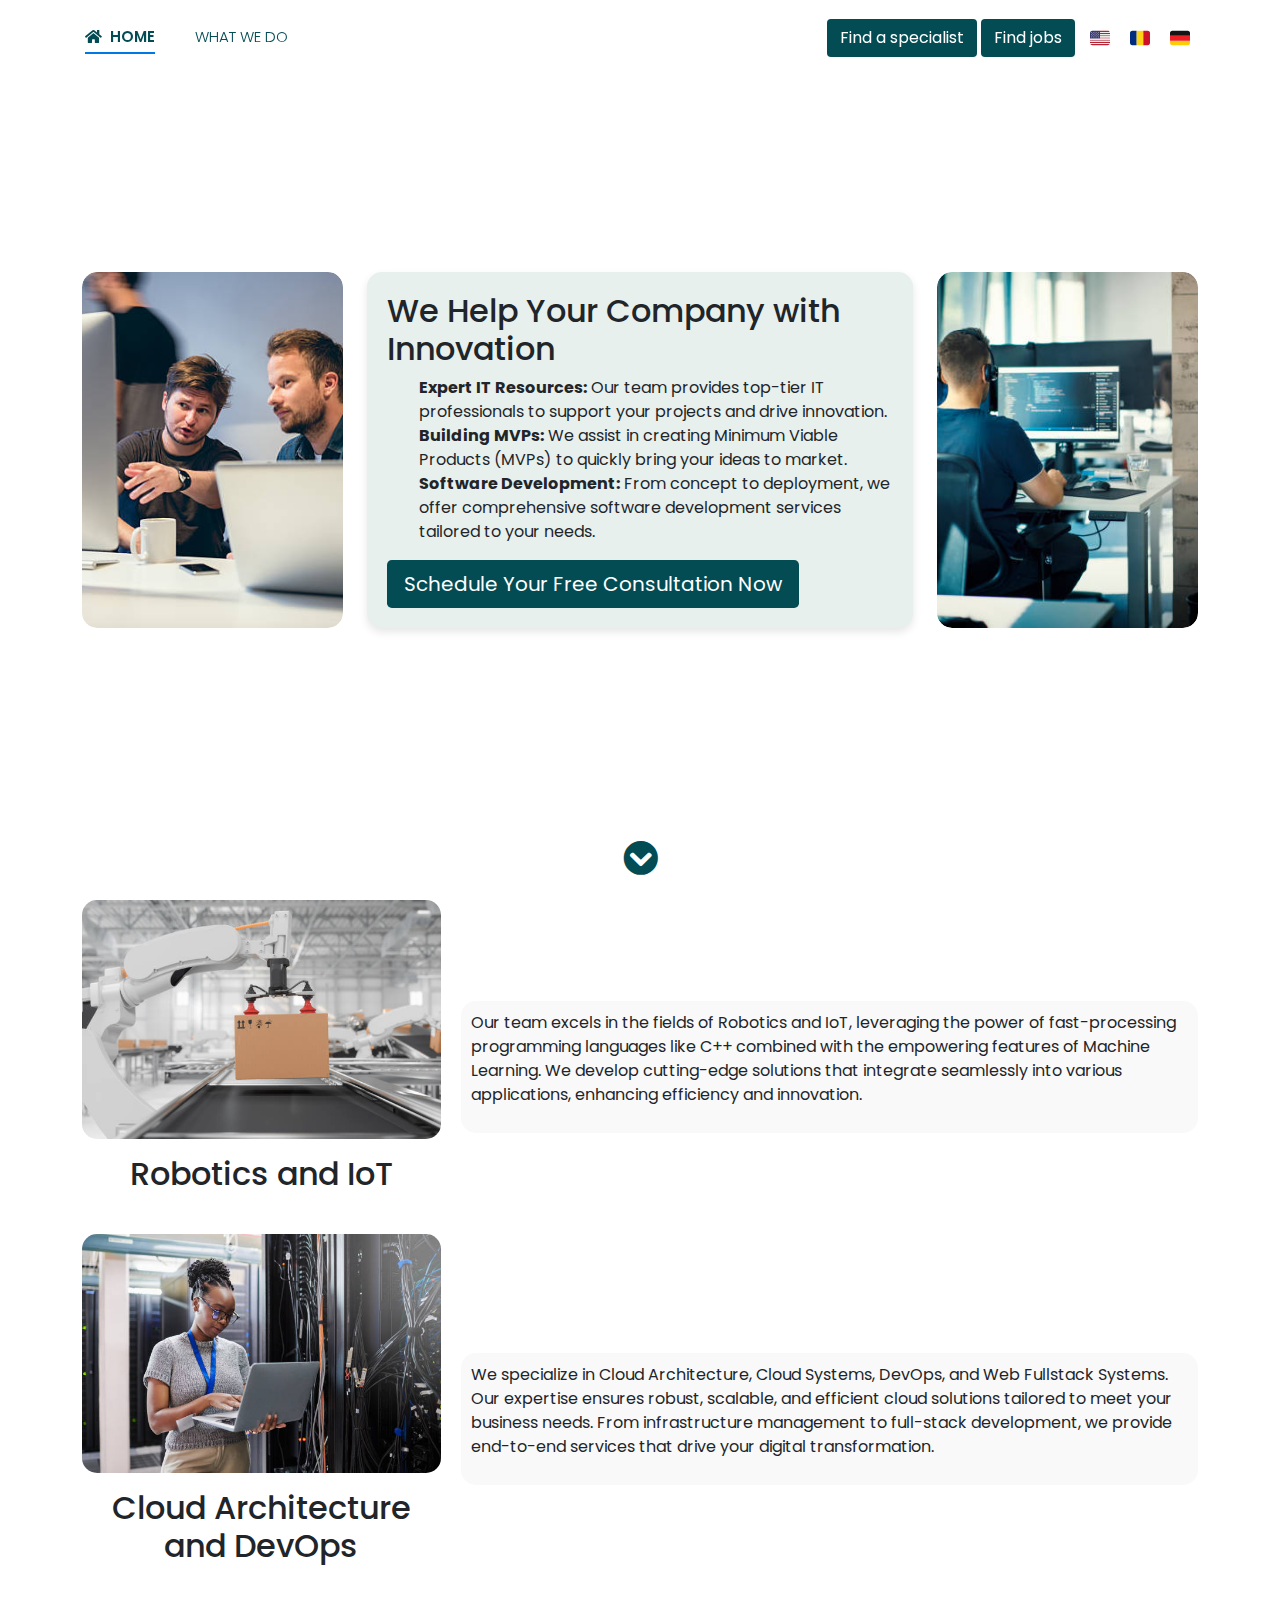
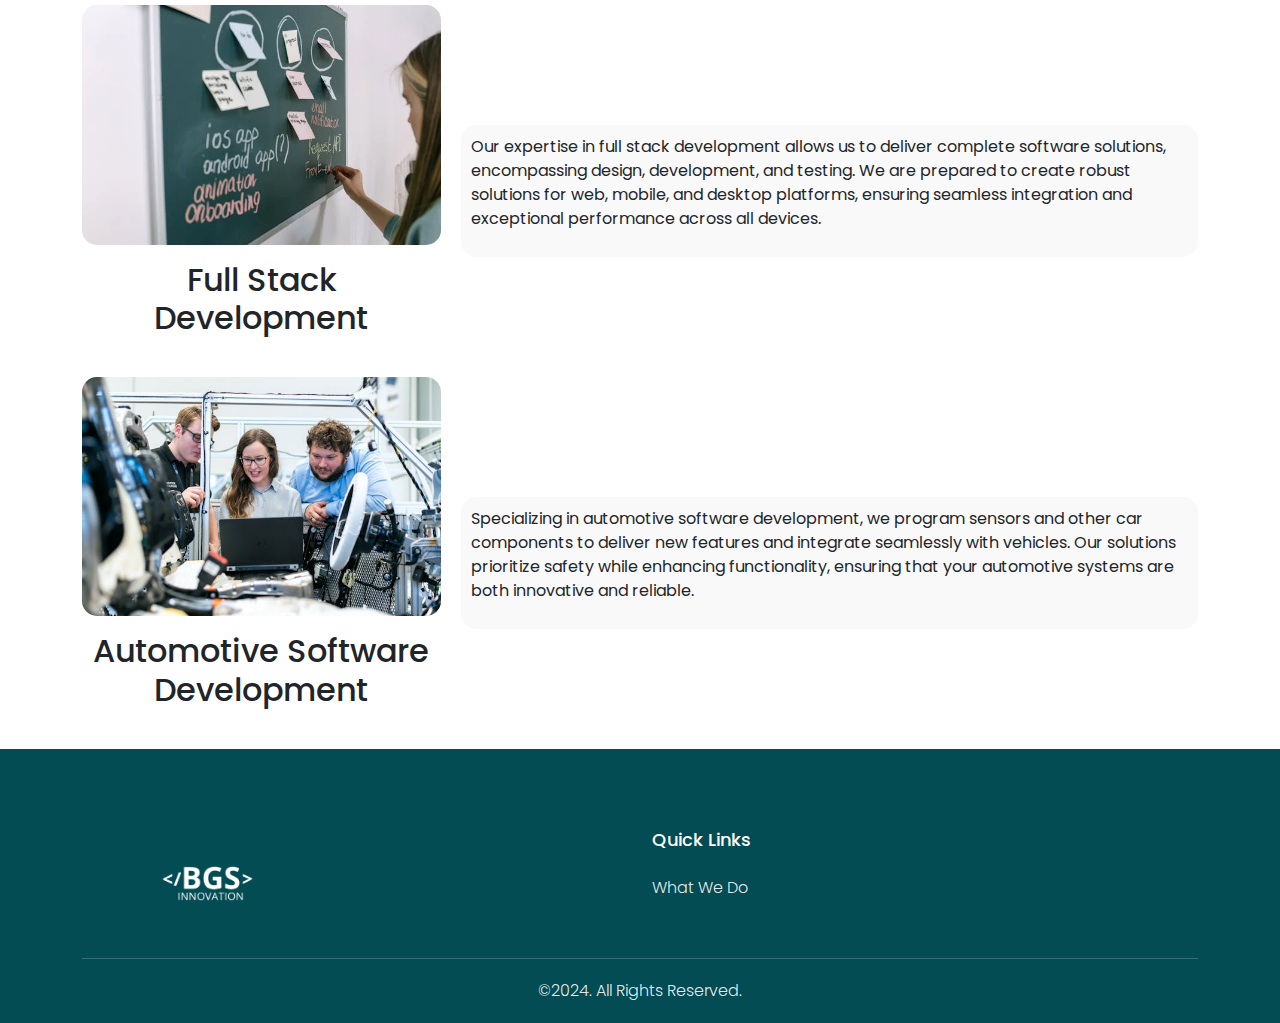
==== test.html @ bf48eb94 "BGS - color and style changes" ====
<!DOCTYPE html>
<html lang="en">

<head>
    <meta charset="UTF-8">
    <meta http-equiv="X-UA-Compatible" content="IE=edge">
    <meta name="viewport" content="width=device-width, initial-scale=1.0">
    <title>BGS Innovation</title>

    <!-- Favicons -->
    <link href="assets/favicon_io-black/favicon-32x32.png" rel="icon">
    <link href="assets/favicon_io-black/apple-touch-icon.png" rel="apple-touch-icon">

    <!-- owl carousel css -->
    <link rel="stylesheet" href="css/owl.carousel.min.css">
    <!-- font awesome css -->
    <link rel="stylesheet" href="https://cdnjs.cloudflare.com/ajax/libs/font-awesome/5.15.3/css/all.min.css">
    <!-- bootstrap css -->
    <link rel="stylesheet" href="css/bootstrap.min.css">
    <!-- main css -->
    <link rel="stylesheet" href="css/style.css">
</head>

<body>
<!-- Preloader Start -->
    <div class="preloader">
        <span></span>
    </div>  
<!-- Preloader End -->


<!-- Navbar Start -->
    <nav class="navbar navbar-expand-lg navbar-dark fixed-top">
        <div class="container">
            <!-- <a class="navbar-brand d-block d-sm-none" href="#">Yordan App</a> -->
            <a class="navbar-brand d-lg-none" href="#">
                <img src="assets/logo/BGS-removebg-preview.png" height="35" alt="">
            </a>

            <button class="navbar-toggler" type="button" data-bs-toggle="collapse"
                data-bs-target="#navbarSupportedContent" aria-controls="navbarSupportedContent" aria-expanded="false"
                aria-label="Toggle navigation">
                <span class="navbar-toggler-icon navbar-dark"></span>
            </button>

            <div class="collapse navbar-collapse" id="navbarSupportedContent">
                <ul class="navbar-nav me-auto mb-2 mb-lg-0">
                    <li class="nav-item">
                        <a class="nav-link active" data-scroll-nav="0" aria-current="page" href="#"><i
                                class="fas fa-home me-2"></i>Home</a>
                    </li>
                    <li class="nav-item">
                        <a class="nav-link" data-scroll-nav="1" href="#">What We Do</a>
                    </li>
                </ul>
                <div>
                    <a href="https://bgs-registration-flow.onrender.com/companies" target="_blank" class="btn btn-schedule  btn-block">Find a specialist</a>
                    <a href="https://bgs-registration-flow.onrender.com/developers" target="_blank" class="btn btn-schedule  btn-block">Find jobs</a>
                </div>
                <div class="flags">
                    <img src="assets/images/Twitter-Twemoji-Flags-United-States-Flag.svg" alt="USA">
                    <img src="assets/images/Twitter-Twemoji-Flags-Romania-Flag.svg" alt="Romania">
                    <img src="assets/images/Twitter-Twemoji-Flags-Germany-Flag.svg" alt="Germany">
                </div>
            </div>
        </div>
    </nav>
<!-- Navbar End -->


<!-- Hero Section Start -->
    <section class="hero d-flex align-items-center" id="hero" data-scroll-index="0">
        <div class="container">
            <div class="row justify-content-center">
                <div class="col-lg-3">
                    <div class="image-container">
                        <img src="assets/images/518624725.jpg">                             
                    </div>            
                </div>
                <div class="col-lg-6">
                    <div class="content-block">
                        <h2>We Help Your Company with Innovation</h2>
                        <ul>
                          <li><b>Expert IT Resources:</b> Our team provides top-tier IT professionals to support your projects and drive innovation.</li>
                          <li><b>Building MVPs:</b> We assist in creating Minimum Viable Products (MVPs) to quickly bring your ideas to market.</li>
                          <li><b>Software Development:</b> From concept to deployment, we offer comprehensive software development services tailored to your needs.</li>
                        </ul>
                        <a href="https://bgs-registration-flow.onrender.com/companies" target="_blank" class="btn btn-schedule btn-lg btn-block">Schedule Your Free Consultation Now</a>
                    </div>            
                </div>
                <div class="col-lg-3">
                    <div class="image-container">
                        <img src="assets/images/1431603444.jpg">                             
                    </div>            
                </div>
            </div>
        </div>
    </section>        
<!-- Hero Section End -->


<!-- Arrow Section Start -->
    <section class="arrow">
        <div class="container">
            <div class="row justify-content-center">
                <div class="col-12 col-md-6"><a data-scroll-nav="1" href="#"><i class="fas fa-chevron-circle-down"></i></a></div>
            </div>
        </div>
    </section>
<!-- Arrow Section Start -->


<!-- About us Section Start --> 
<section class="service-section" data-scroll-index="1">
   
    
    <div class="container">
        <div class="service-block">
            <div class="service-image">
              <img src="assets/images/robotics1.jpg" alt="Service Image">
              <h2 style="padding: 1rem 0rem 2rem 0rem;">Robotics and IoT</h2>
            </div>
            <div class="service-description">
              <p>Our team excels in the fields of Robotics and IoT, leveraging the power of fast-processing programming languages like C++ combined with the empowering features of Machine Learning. We develop cutting-edge solutions that integrate seamlessly into various applications, enhancing efficiency and innovation.</p>
            </div>
          </div>
          <div class="service-block">
              <div class="service-image">
                <img src="assets/images/cloud1.jpg" alt="Service Image">
                <h2 style="padding: 1rem 0rem 2rem 0rem;">Cloud Architecture and DevOps</h2>
              </div>
              <div class="service-description">
                <p> We specialize in Cloud Architecture, Cloud Systems, DevOps, and Web Fullstack Systems. Our expertise ensures robust, scalable, and efficient cloud solutions tailored to meet your business needs. From infrastructure management to full-stack development, we provide end-to-end services that drive your digital transformation.</p>
              </div>
            </div>
            <div class="service-block">
              <div class="service-image">
                <img src="assets/images/softwaredev.webp" alt="Service Image">
                <h2 style="padding: 1rem 0rem 2rem 0rem;">Full Stack Development</h2>
              </div>
              <div class="service-description">
                <p>Our expertise in full stack development allows us to deliver complete software solutions, encompassing design, development, and testing. We are prepared to create robust solutions for web, mobile, and desktop platforms, ensuring seamless integration and exceptional performance across all devices.</p>
              </div>
            </div>
            <div class="service-block">
              <div class="service-image">
                <img src="assets/images/automotive.jpeg" alt="Service Image">
                <h2 style="padding: 1rem 0rem 2rem 0rem;">Automotive Software Development</h2>
              </div>
              <div class="service-description">
                <p>Specializing in automotive software development, we program sensors and other car components to deliver new features and integrate seamlessly with vehicles. Our solutions prioritize safety while enhancing functionality, ensuring that your automotive systems are both innovative and reliable.</p>
              </div>
            </div>
    </div>

  
  </section>
   


<!-- Footer Start -->
    <footer class="footer" data-scroll-index="5">
        <div class="container">
            <div class="row">
                <div class="col-lg-3 col-md-6">
                    <div class="footer-col">
                        <button type="button" class="btn btn-outline">
                            <a href="#"><img src="assets/logo/BGS-removebg-preview.png" height="35" alt="logo"></a>
                        </button>
                    </div>
                </div>
                <div class="col-lg-3 col-md-6">
                    <div class="footer-col">
                        
                    </div>
                </div>
                <div class="col-lg-3 col-md-6">
                    <div class="footer-col">
                        <h3>quick links</h3>
                        <ul>
                            <li><a href="#features">What We Do</a></li>
                        </ul>
                    </div>
                </div>
                <div class="col-lg-3 col-md-6">
                    <div class="footer-col">
                    </div>
                </div>
            </div>
            <div class="row">
                <div class="col-lg-12">
                    <p class="copyright-text">&copy;2024. All Rights Reserved.</p>
                </div>
            </div>
        </div>
    </footer>
<!-- Footer End -->






















    <!-- jquery js -->
    <script src="js/jquery.min.js"></script>
    <!-- owl carousel js -->
    <script src="js/owl.carousel.min.js"></script>
    <!-- bootstrap bundle with popper -->
    <script src="js/bootstrap.bundle.min.js"></script>
    <!-- ScrollIt js -->
    <script src="js/scrollIt.min.js"></script>
    <!-- main js -->
    <script src="js/main.js"></script>
---- css/style.css ----
/*--------------------Fonts--------------------*/
@import url("https://fonts.googleapis.com/css2?family=Poppins:wght@300;400;500;600;700;800;900&display=swap");

/*--------------------Global CSS 0F4C81--------------------*/
:root {
    --main-color: #ffffff;
    --secondary-color:#034c54;
    --tertiary-color: #ffffff;
    --bg-dark: #ffffff;
    --main-to-dark-color: var(--secondary-color);
    --dark-to-main-color: var(--bg-dark);
    --shadow-black-100: 0 5px 15px rgba(0, 0, 0, 0.1);
    --shadow-black-300: 0 5px 15px rgba(0, 0, 0, 0.3);
    --black-000: #ffffff;
    --black-100: #2F3D50;
    --black-400: #ffffff;
    --black-900: #ffffff;
    --black-alpha-100: rgba(0, 0, 0, 0.05);
}

body {
    font-family: "Poppins", sans-serif;
    font-size: 16px;
    font-weight: 400;
    overflow-x: hidden;
    background-color: #fff;
    line-height: 1.5;
}

* {
    margin: 0;
    padding: 0;
    outline: none !important;
}

img {
    max-width: 100%;
    vertical-align: middle;
}

ul {
    list-style: none;
}

.btn-2 {
    background-color: #0077E5;
    padding: 12px 30px;
    border: none;
    border-radius: 30px;
    color: #ffffff;
    font-size: 16px;
    text-transform: capitalize;
    transition: all 0.5s ease;
    box-shadow: var(--shadow-black-100);
    font-weight: 500;
}

.btn-2:focus {
    box-shadow: var(--shadow-black-100);
}

.btn-2:hover {
    color: #0077E5;
    background-color: #ffffff;
}
.btn-schedule{
    background-color: #034c54;
    color: #ffffff;
}


@keyframes spin_01 {
    0% {
        transform: rotate(0deg);
    }
    100% {
        transform: rotate(360deg);
    }
}

@keyframes bounceTop_01 {
    0%,
    100% {
        transform: translateY(-30px);
    }
    50% {
        transform: translateY(0px);
    }
}

@keyframes pulse_01 {
    0% {
        transform: scale(0.94);
        box-shadow: 0 0 0 0 rgba(255, 255, 255, 0.7);
    }
    70% {
        transform: scale(1);
        box-shadow: 0 0 0 12px rgba(255, 255, 255, 0);
    }
    100% {
        transform: scale(0.94);
        box-shadow: 0 0 0 0 rgba(255, 255, 255, 0);
    }
}

@keyframes zoomInOut_01 {
    0% {
        transform: scale(0);
    }
    100% {
        transform: scale(1);
        opacity: 0;
    }
}

.section-padding {
    padding: 50px 0;
}

.section-title {
    margin-bottom: 60px;
}

.section-title h2 {
    font-size: 40px;
    color: var(--black-900);
    font-weight: 700;
    text-transform: capitalize;
    text-align: center;
    margin: 0;
}


/*--------------------Preloader--------------------*/
.preloader {
    position: fixed;
    left: 0;
    top: 0;
    height: 100%;
    width: 100%;
    z-index: 2100;
    background-color: var(--main-to-dark-color);
    display: flex;
    align-items: center;
    justify-content: center;
}

.preloader span {
    display: block;
    height: 60px;
    width: 60px;
    background-color: var(--dark-to-main-color);
    border-radius: 50%;
    animation: zoomInOut_01 1s ease infinite;
}


/*--------------------Navbar--------------------*/
.navbar {
    display: flex;
    background-color: transparent;
    padding: 20px 0;
    transition: all 0.5s ease;
    height: 75px;
}

.navbar.navbar-shrink {
    box-shadow: 0 10px 10px rgba(255, 255, 255, 0.1);
    background-color: #034c54;
    padding: 10px 0;
}

.navbar > .container {
    padding: 0 15px;
}

.navbar .navbar-brand {
    font-size: 30px;
    color: #ffffff;
    font-weight: 500;
    padding-right: 10px;
}


.navbar .nav-item {
    margin-right: 40px;
}

.navbar .nav-item .nav-link {
    color: #034c54;
    text-transform: uppercase;
    font-size: 15px;
    font-weight: 300;
    padding: 5px 0;
    position: relative;
    font-family: "Poppins", sans-serif;
}

.navbar .nav-item .nav-link.active {
    color: #034c54;
}

.navbar .nav-item .nav-link::before {
    content: "";
    position: absolute;
    left: 0;
    bottom: 0;
    right: 0;
    height: 2px;
    background-color: #0077E5;
    transition: all 0.5s ease;
    transform: scale(0);
}

.navbar .nav-item .nav-link.active::before,
.navbar .nav-item .nav-link:hover::before {
    transform: scale(1);
}

.navbar.navbar-shrink .nav-item .nav-link {
    color: #fff;
    text-transform: uppercase;
    font-size: 15px;
    font-weight: 300;
    padding: 5px 0;
    position: relative;
    font-family: "Outfit", sans-serif;
}

.navbar .nav-item .nav-link.active {
    font-weight: 600;
}

.navbar-dark .navbar-toggler {
    background-color: #034c54;
    border-color: #034c54;
    color: #fff;
}
.flags {
    display: flex;
}

.flags img {
    width: 30px;
    height: 20px;
    margin-left: 10px;
}


/*--------------------Hero Section--------------------*/
.hero {
    min-height: 100vh;
    padding: 90px 0;
    background-color: #fff;
    background-attachment: local;
    background-repeat: no-repeat;
    position: relative;
    z-index: 1;
    overflow-x: hidden;
}

.hero .hero-text img {
    margin: 0 0 30px;
}

.hero .hero-text h1 {
    font-size: 36px;
    font-weight: 700;
    color: var(--tertiary-color);
    margin: 0 0 20px;
}

.hero .hero-btn {
    margin-top: 40px;
}

.hero-text p {
    font-size: 18px;
    line-height: 28px;
    color: #034c54;
    font-weight: 300;
    text-align: justify;
}

.hero-img-1 img,
.hero-img-2 img {
    max-width: 350px;
    width: 70%;
    padding: 10px;
    background-color: #ffffff;
    border-radius: 5px;
    margin: 30px;
}

.hero-img-1,
.hero-img-2 {
    position: relative;
    animation: bounceTop_01 3s ease infinite;
}

.hero-img-1 {
    left: 90px;
}

.hero-img-2 {
    right: 40px;
}


/*--------------------Arrow Section--------------------*/
.arrow {
    padding: 15px 0;
    text-align: center;
    font-size: 35px;
    bottom: 0%;
    width: 100%;
    position: absolute;
    z-index: 100;
}

.arrow .row i {
    color: #034c54;
    transition: all 0.5s ease;
}

.arrow .row i:hover {
    color: #0077E5;
}


/*--------------------About us Section--------------------*/
.about-us .section-title {
    margin-bottom: 20px;
}

.about-us .section-title h2 {
    text-align: center;
    font-size: 48px;
}

#carouselIndicators {
    width: 100%;
    height: 80vh;
    display: flex;
    flex-direction: column;
    justify-content: center;
    align-items: center;
    background-color: #ffffff;
    overflow: hidden;
    position: relative;
}

.carousel-inner {
    display: flex;
    transition: transform 0.5s ease-in-out;
    width: 100%;
}

.carousel-item {
    flex: 0 0 auto; 
    width: 100%;
    text-align: center;
    box-sizing: border-box;
}

.carousel-item img {
    width: 100%;
    height: auto;
}

.about-text {
    font-family: "Poppins", sans-serif;
    font-size: 18px;
    line-height: 28px;
    color: #000000;
    font-weight: 300;
    text-align: justify;
    padding-right: 150px;
}

.hero-img-4 img,
.hero-img-5 img,
.hero-img-6 img {
    max-width: 350px;
    width: 70%;
    padding: 10px;
    background-color: #ffffff;
    border-radius: 5px;
    margin-top: 23px;
    margin-left: 80px;
}

.hero-img-4
.hero-img-5
.hero-img-6 {
    position: relative;
}


.carousel-indicators .active {
    background-color: #0077E5;
}

.carousel-control-prev-icon,
.carousel-control-next-icon {
    background-color: #0077E5;
}






/*--------------------Contact Us Section--------------------*/
.contact .section-title {
    padding: 40px 0 20px;
    margin-bottom: auto;
}

.contact .section-title h2 {
    text-align: center;
    font-size: 48px;
}



/*--------------------Footer--------------------*/
.footer {
    background-color: var(--secondary-color);
    padding: 80px 0 0;
}

.btn-outline {
    border-color: #034c54;
}

.btn-outline:focus {
    box-shadow: var(--shadow-black-300);
}

.footer-col .btn-outline {
    margin-top: 30px;
    margin-left: 60px;
}

.footer-col h3 {
    font-size: 18px;
    font-weight: 500;
    color: #ffffff;
    margin: 0 0 25px;
    text-transform: capitalize;
}

.footer-col p {
    font-size: 16px;
    color: rgba(255, 255, 255, 0.9);
    font-weight: 300;
    line-height: 26px;
    margin: 0;
}

.footer-col ul {
    margin: 0;
    padding: 0;
}

.footer-col ul li:not(:last-child) {
    margin-bottom: 10px;
}

.footer-col ul li a {
    font-size: 16px;
    color: rgba(255, 255, 255, 0.9);
    font-weight: 300;
    display: block;
    text-transform: capitalize;
    transition: all 0.5s ease;
    text-decoration: none;
}

.footer-col ul li a:hover {
    padding-left: 5px;
}

.footer .copyright-text {
    margin: 50px 0 0;
    padding: 20px 0;
    text-align: center;
    font-size: 16px;
    color: rgba(255, 255, 255, 0.9);
    font-weight: 300;
    border-top: 1px solid rgba(255, 255, 255, 0.2);
}






/*--------------------Responsive--------------------*/
@media (max-width: 1200px) {
    .navbar .nav-item {
        margin-right: 30px;
    }

    .navbar .nav-item .nav-link {
        font-size: 14px;
    }

    .create-item {
        padding: 5px;
    }

    .contact-plan .contact-body {
        padding: 0;
    }

}


@media (max-width: 991px) {
    .navbar-collapse {
        background-color: var(--secondary-color);
        box-shadow: var(--shadow-black-400);
        padding: 20px 20px;
        color: #fff;
    }

    .about-us .section-title h2 {
        font-size: 40px;
    }

    .contact .section-title h2 {
        font-size: 40px;
    }

    .hero-img-1 img,
    .hero-img-2 img {
        margin: 15px;
    }

    .hero-img-1 {
        left: -40px;
    }

    .hero-img-2 {
        left: 25px;
    }

    .about-text {
        padding-right: 81px;
    }

    .about-us-text h2 {
        font-size: 25px;
    }

    .carousel-item {
        flex: 0 0 100%; /* Em tablets, dois itens por vez */
    }

    .hero-img-4 img,
    .hero-img-5 img,
    .hero-img-6 img {
        padding: 0;
        margin-left: 85px;
    }

    .hero-text p {
        font-size: 18px;
    }

    .create-item,
    .app-download-item,
    .contact-plan,
    .footer-col {
        margin-bottom: 30px;
    }

    .footer-col .btn-outline {
        margin-top: 0;
        margin-left: 0;
    }
    .content-block {
        height: 100%;
    }
}

@media(min-width: 400px){
    .content-block {
        height: 100% !important;
    }
}
@media (max-width: 767px) {
    .navbar-collapse {
        background-color: var(--secondary-color);
        box-shadow: var(--shadow-black-400);
        padding: 20px 20px;
    }

    .navbar .nav-item .nav-link {
        color: #fff;
    }
    .about-us .section-title h2 {
        font-size: 35px;
    }

    .contact .section-title h2 {
        font-size: 35px;
    }

    .hero-img-1,
    .hero-img-2 {
        width: 300px;
        display: inline-flex;
    }

    .carousel-item {
        flex: 0 0 100%; /* No mobile, um item por vez */
    }
    
    .about-text {
        padding: 15px;
    }

    .about-text p {
        font-size: 17px;
        text-align: justify;
        padding: 10px;
        margin: 15px;
    }

    .section-title h2 {
        text-align: center;
        margin-top: 25px;
    }

    .carousel-inner img {
        max-width: 100%;
        margin: 4px;
        padding: 35px;
    }

    .content-block {
        height: 100%;
    }
}


@media (max-width: 575px) {
    .container {
        padding: 0 15px;
    }
    .content-block {
        height: 100%;
    }
    .navbar-collapse {
        background-color: var(--secondary-color);
        box-shadow: var(--shadow-black-400);
        padding: 20px 20px;
    }

    .navbar .nav-item {
        margin-right: 0;
        margin-bottom: 10px;
    }

    .about-us .section-title h2 {
        font-size: 30px;
    }

    .contact .section-title h2 {
        font-size: 30px;
    }

    .hero .hero-text {
        text-align: center;
        margin-top: 5px;
    }

    .hero .hero-text h1 {
        font-size: 33px;
        margin: 0 0 20px;
    }

    .hero .hero-text p {
        line-height: 20px;
    }

    .about-us img {
        max-width: 350px;
    }

    .about-text p {
        font-size: 16px;
        padding: 21px;
        margin: 15px;
    }
}



.image-container {
    width: 100%; /* Adjust as needed */
    height: 100%; /* Adjust as needed */
    overflow: hidden; /* Ensures the image doesn't overflow the container */
    border-radius: 15px; /* Adjust the pixel value to desired roundness */
  }
.image-container img {
    width: 100%;
    height: 100%;
    object-fit: cover; /* Ensures the image covers the entire container */
    border-radius: 15px; /* Matches the container's border-radius */
  }

.content-block {
    background-color: #e7f0ed;
    border-radius: 15px;
    padding: 20px;
    width: 100%;
    height: 25rem;
    box-shadow: 0 4px 8px rgba(0, 0, 0, 0.1);
  }

  .service-section {
    display: flex;
    flex-direction: column;
    gap: 20px; /* Space between sections */
  }
  
  .service-block {
    display: flex;
    align-items: center;
    gap: 20px; /* Space between image and description */
  }
  
  .service-image {
    flex: 1;
    text-align: center;
  }
  
  .service-image img {
    width: 100%;
    height: auto;
    border-radius: 15px; /* Rounded corners */
  }
  
  .service-description {
    flex: 2;
    padding: 10px;
    background-color: #f9f9f9; /* Light background for contrast */
    border-radius: 15px; /* Rounded corners */
  }
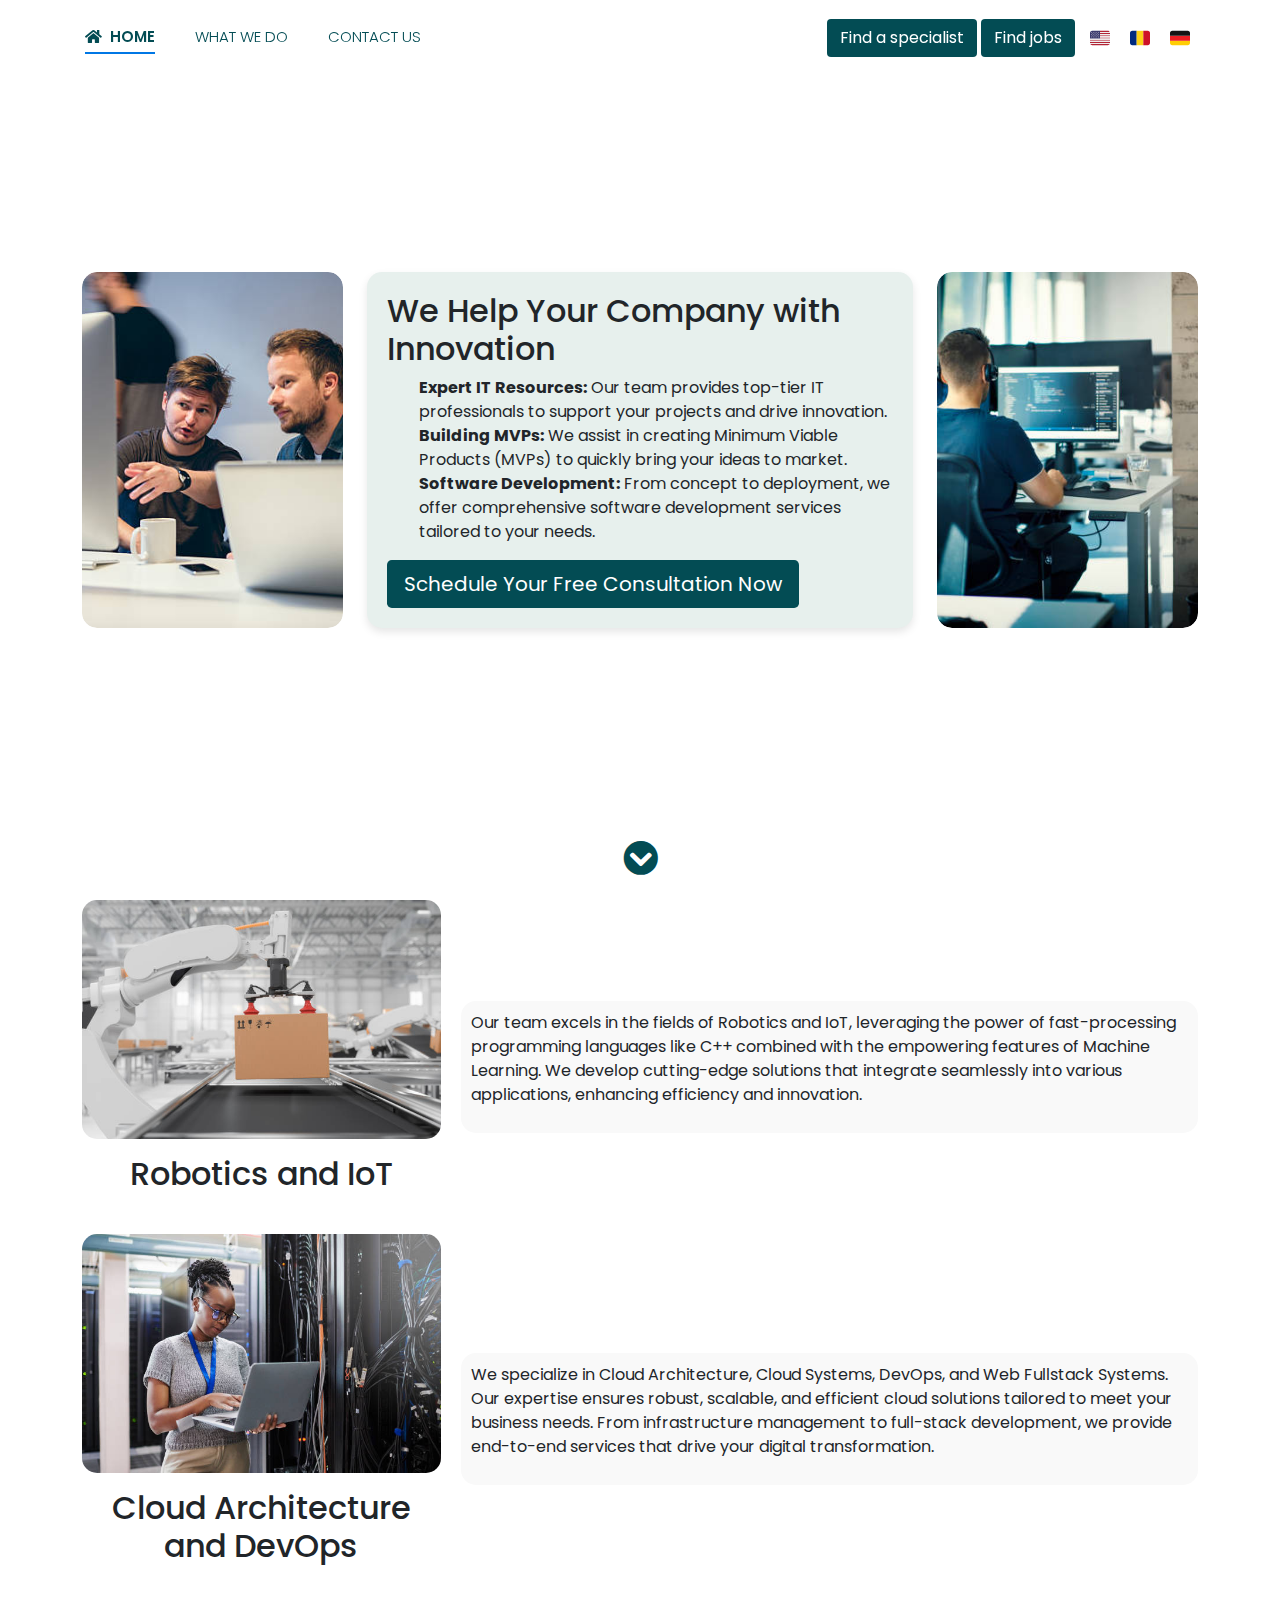
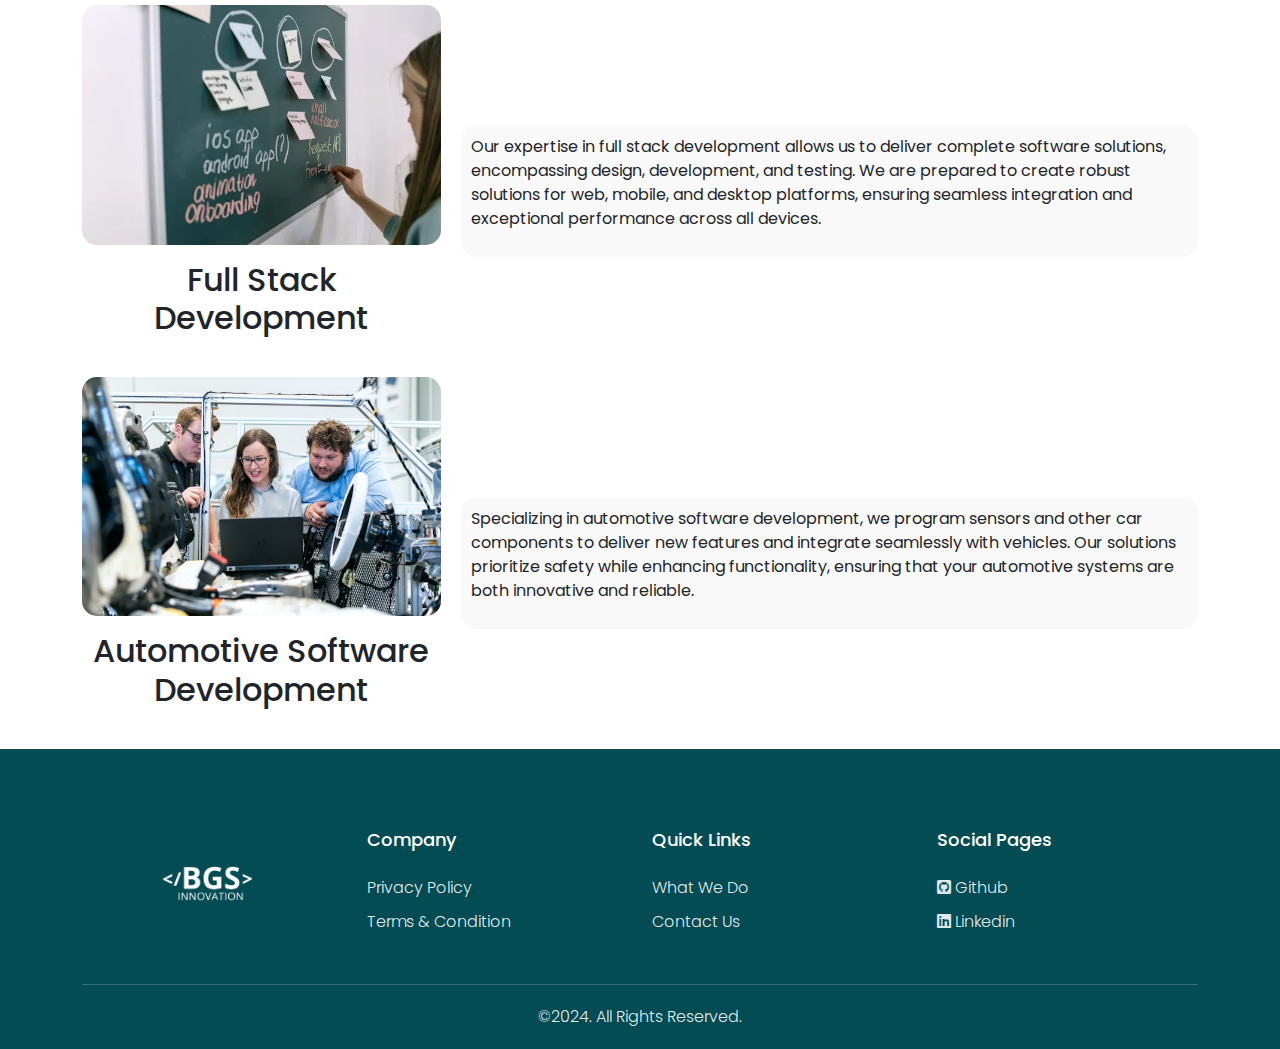
==== commit eb33a0a7: "contact us page" ====
--- a/test.html
+++ b/test.html
@@ -40,7 +40,7 @@
             <button class="navbar-toggler" type="button" data-bs-toggle="collapse"
                 data-bs-target="#navbarSupportedContent" aria-controls="navbarSupportedContent" aria-expanded="false"
                 aria-label="Toggle navigation">
-                <span class="navbar-toggler-icon navbar-dark"></span>
+                <span class="navbar-toggler-icon navbar-light"></span>
             </button>
 
             <div class="collapse navbar-collapse" id="navbarSupportedContent">
@@ -52,6 +52,9 @@
                     <li class="nav-item">
                         <a class="nav-link" data-scroll-nav="1" href="#">What We Do</a>
                     </li>
+                    <li class="nav-item">
+                        <a class="nav-link" data-scroll-nav="4" href="#">Contact Us</a>
+                    </li>
                 </ul>
                 <div>
                     <a href="https://bgs-registration-flow.onrender.com/companies" target="_blank" class="btn btn-schedule  btn-block">Find a specialist</a>
@@ -158,6 +161,11 @@
    
 
 
+<!-- About us Section End -->
+
+
+
+
 <!-- Footer Start -->
     <footer class="footer" data-scroll-index="5">
         <div class="container">
@@ -171,7 +179,11 @@
                 </div>
                 <div class="col-lg-3 col-md-6">
                     <div class="footer-col">
-                        
+                        <h3>company</h3>
+                        <ul>
+                            <li><a href="#">privacy policy</a></li>
+                            <li><a href="#">terms & condition</a></li>
+                        </ul>
                     </div>
                 </div>
                 <div class="col-lg-3 col-md-6">
@@ -179,11 +191,17 @@
                         <h3>quick links</h3>
                         <ul>
                             <li><a href="#features">What We Do</a></li>
-                        </ul>
-                    </div>
-                </div>
-                <div class="col-lg-3 col-md-6">
-                    <div class="footer-col">
+                            <li><a href="#pricing">Contact Us</a></li>
+                        </ul>
+                    </div>
+                </div>
+                <div class="col-lg-3 col-md-6">
+                    <div class="footer-col">
+                        <h3>social pages</h3>
+                        <ul>
+                            <li><a href="#"><i class="fab fa-github-square"></i> github</a></li>
+                            <li><a href="#"><i class="fab fa-linkedin"></i> linkedin</a></li>
+                        </ul>
                     </div>
                 </div>
             </div>
--- a/css/style.css
+++ b/css/style.css
@@ -123,7 +123,6 @@
 
 .section-title h2 {
     font-size: 40px;
-    color: var(--black-900);
     font-weight: 700;
     text-transform: capitalize;
     text-align: center;
